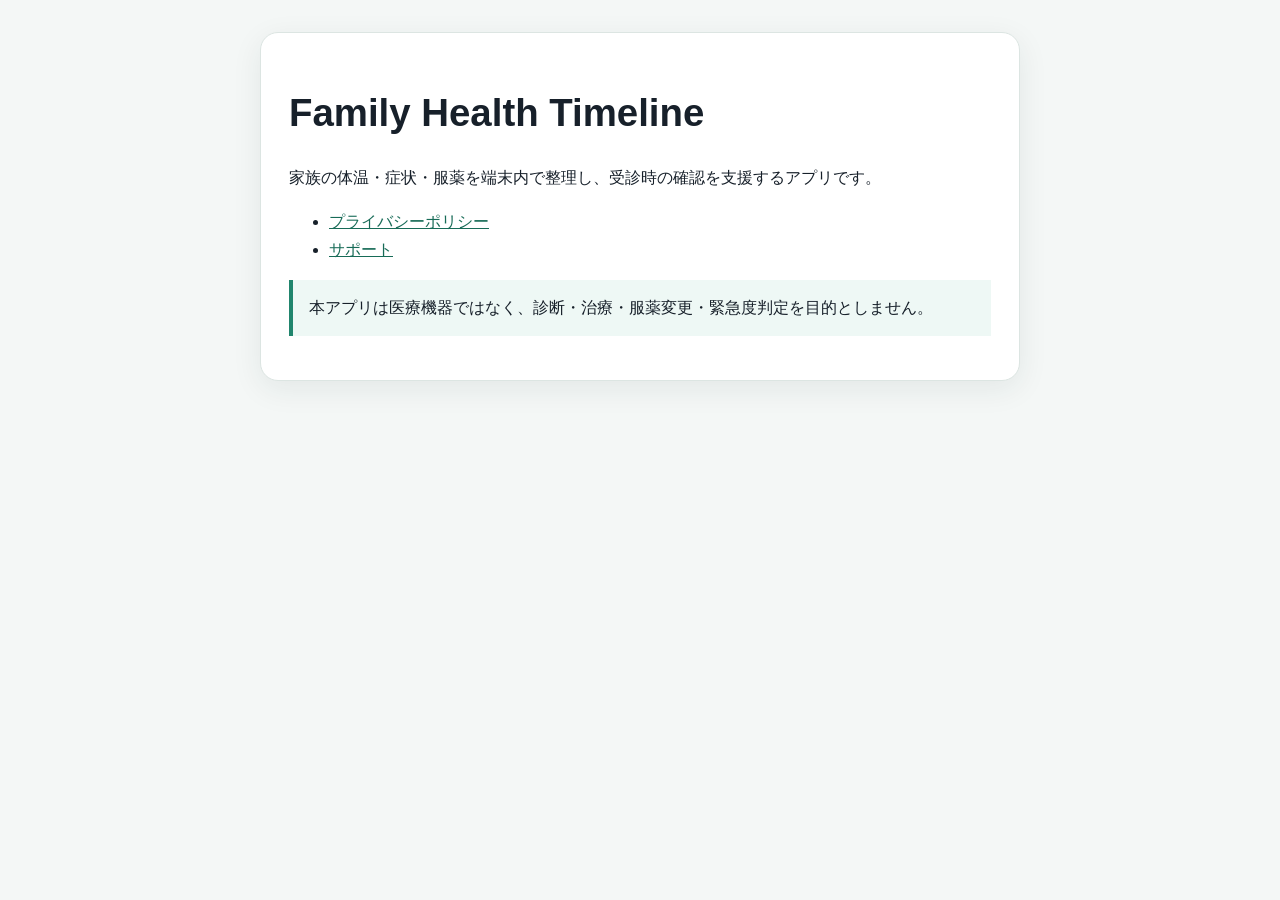
==== site/index.html @ 028ef570 "公開ページを初期公開" ====
<!doctype html>
<html lang="ja">
<head>
  <meta charset="utf-8">
  <meta name="viewport" content="width=device-width, initial-scale=1">
  <meta name="referrer" content="no-referrer">
  <meta http-equiv="Content-Security-Policy" content="default-src 'none'; style-src 'self'; base-uri 'none'; form-action 'none'; frame-ancestors 'none'">
  <title>Family Health Timeline</title>
  <link rel="stylesheet" href="styles.css">
</head>
<body><main>
  <h1>Family Health Timeline</h1>
  <p>家族の体温・症状・服薬を端末内で整理し、受診時の確認を支援するアプリです。</p>
  <ul>
    <li><a href="privacy.html">プライバシーポリシー</a></li>
    <li><a href="support.html">サポート</a></li>
  </ul>
  <p class="note">本アプリは医療機器ではなく、診断・治療・服薬変更・緊急度判定を目的としません。</p>
</main></body>
</html>
---- site/styles.css ----
:root {
  color-scheme: light dark;
  font-family: -apple-system, BlinkMacSystemFont, "Hiragino Sans", "Yu Gothic", sans-serif;
  line-height: 1.75;
}

body {
  margin: 0;
  color: #17202a;
  background: #f4f7f6;
}

main {
  box-sizing: border-box;
  width: min(100% - 32px, 760px);
  margin: 32px auto;
  padding: 28px;
  border: 1px solid #dce5e2;
  border-radius: 18px;
  background: #fff;
  box-shadow: 0 8px 30px rgb(24 55 46 / 8%);
}

h1, h2 { line-height: 1.35; }
h1 { font-size: clamp(1.7rem, 6vw, 2.4rem); }
h2 { margin-top: 2rem; font-size: 1.25rem; }
a { color: #176b57; }
.note { padding: 14px 16px; border-left: 4px solid #21856d; background: #eef8f5; }
footer { margin-top: 36px; color: #5d6d68; font-size: .9rem; }

@media (prefers-color-scheme: dark) {
  body { color: #edf4f2; background: #101614; }
  main { border-color: #34443f; background: #19211f; }
  a { color: #7bd5bd; }
  .note { background: #203c35; }
  footer { color: #a8b7b2; }
}
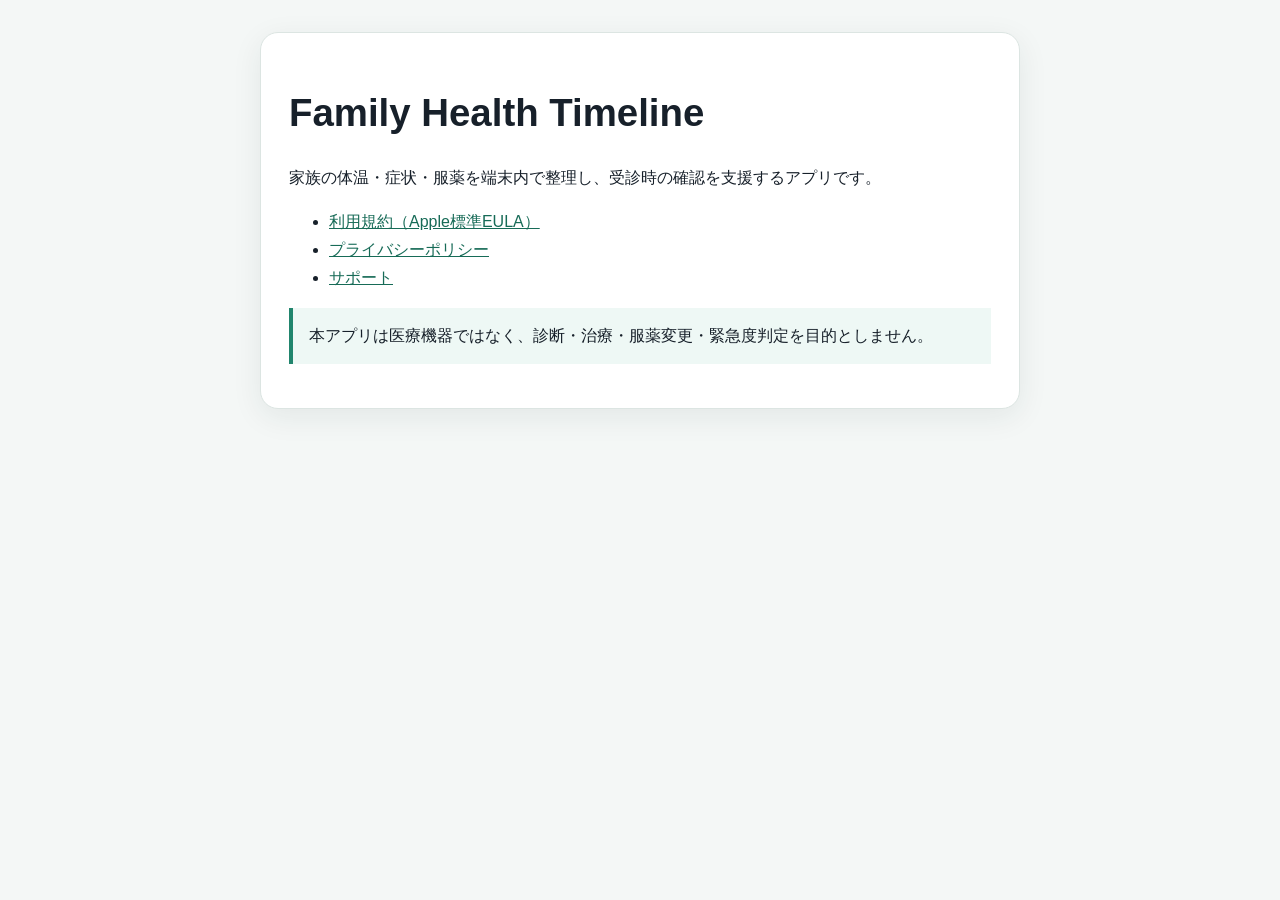
==== commit 9fde0bb3: "Add standard EULA link to support website" ====
--- a/site/index.html
+++ b/site/index.html
@@ -12,6 +12,7 @@
   <h1>Family Health Timeline</h1>
   <p>家族の体温・症状・服薬を端末内で整理し、受診時の確認を支援するアプリです。</p>
   <ul>
+    <li><a href="https://www.apple.com/legal/internet-services/itunes/dev/stdeula/">利用規約（Apple標準EULA）</a></li>
     <li><a href="privacy.html">プライバシーポリシー</a></li>
     <li><a href="support.html">サポート</a></li>
   </ul>
